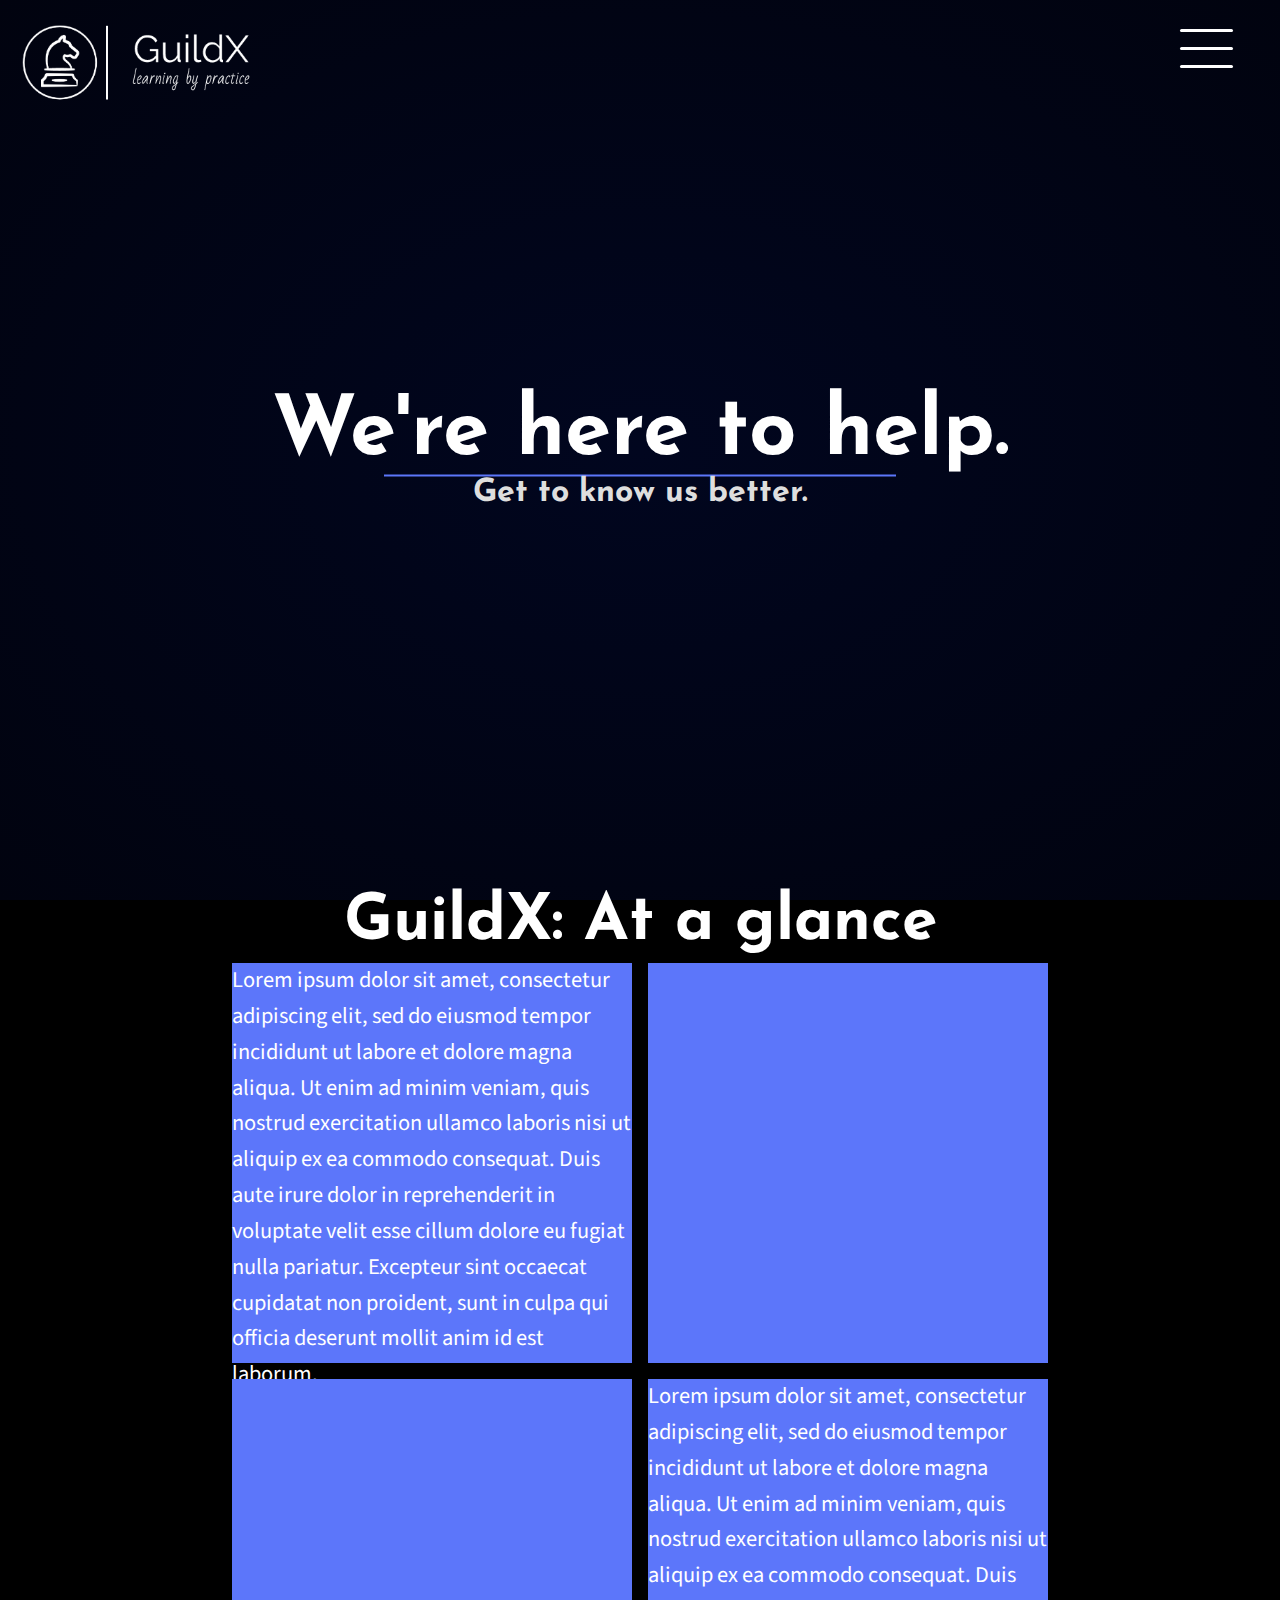
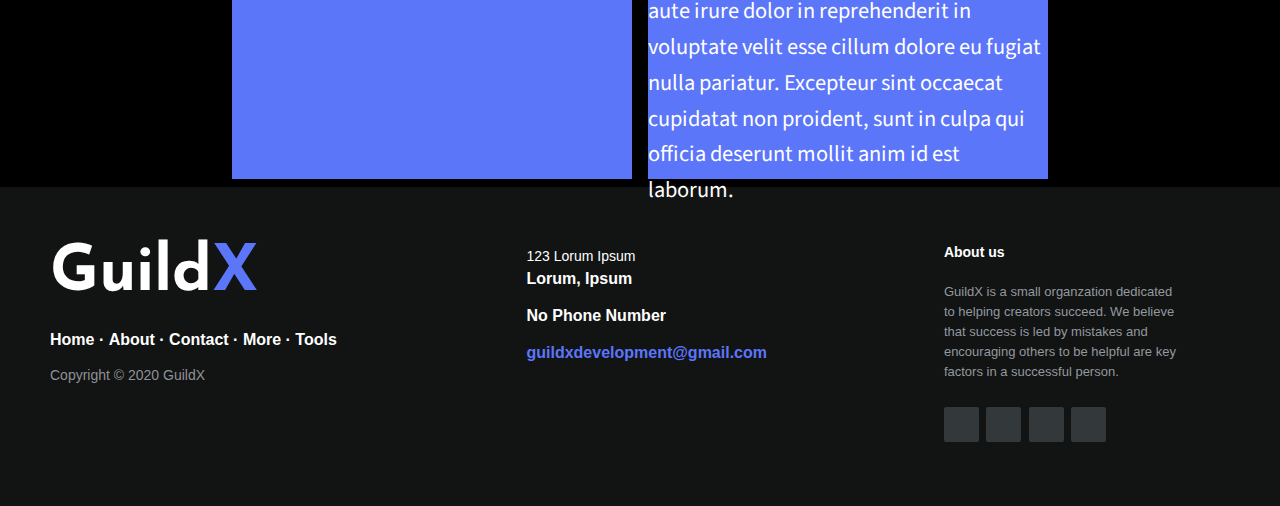
==== about.html @ 6071720f "Update about.html" ====
<!DOCTYPE html>
<html lang="en">
  <head>
    <meta charset="UTF-8" />
    <meta name="viewport" content="width=device-width, initial-scale=1.0" />
    <title>GuildX | About</title>
    <link href="images/fav.png" rel="shortcut icon" />
    <link href="css/style.css" rel="stylesheet" type="text/css" />
    <link href="css/about.css" rel="stylesheet" type="text/css" />
    <script src="js/script.js" type="module"></script>
    <script src="https://kit.fontawesome.com/a076d05399.js" defer></script>
  </head>
  <body>
    <header style="height: 0;">
      <div class="logo">
        <a href="index.html">
          <img src="images/transparentlogo.png" class="logo" width="100" />
        </a>
      </div>
      <button class="nav-toggle" aria-label="toggle navigation">
        <span class="hamburger"></span>
      </button>
      <nav class="nav">
        <ul class="nav__list">
          <li class="nav__item">
            <a href="index.html" class="nav__link">Home</a>
          </li>
          <li class="nav__item">
            <a href="#" class="nav__link">About</a>
          </li>
          <li class="nav__item">
            <a href="#" class="nav__link">Contact</a>
          </li>
          <li class="nav__item">
            <a href="#" class="nav__link">More</a>
          </li>
        </ul>
      </nav>
    </header>
    <section class="section iframe-container">
      <iframe src="embedtrail.html" class="fullscreen"></iframe>
    </section>
    <section class="section about">
      <div class="about-title-container">
        <h2 class="about-title">GuildX: At a glance</h2>
      </div>
      <div class="about-grid">
        <div class="about-container">
          <div class="about-text-container">
            <p class="about-text">
              Lorem ipsum dolor sit amet, consectetur adipiscing elit,
              sed do eiusmod tempor incididunt ut labore et dolore magna aliqua.
              Ut enim ad minim veniam, quis nostrud exercitation ullamco laboris 
              nisi ut aliquip ex ea commodo consequat. 
              Duis aute irure dolor in reprehenderit in voluptate velit esse 
              cillum dolore eu fugiat nulla pariatur. 
              Excepteur sint occaecat cupidatat non proident, 
              sunt in culpa qui officia deserunt mollit anim id est laborum.
            </p>
          </div>
        </div>
        <div class="about-container">
          <div class="about-text-container">
            <img src="" class="about-img" />
          </div>
        </div>
      </div>
      <div class="about-grid" id="reverse">
        <div class="about-container">
          <div class="about-text-container">
            <img src="" class="about-img" />
          </div>
        </div>
        <div class="about-container">
          <div class="about-text-container">
            <p class="about-text">
              Lorem ipsum dolor sit amet, consectetur adipiscing elit,
              sed do eiusmod tempor incididunt ut labore et dolore magna aliqua.
              Ut enim ad minim veniam, quis nostrud exercitation ullamco laboris 
              nisi ut aliquip ex ea commodo consequat. 
              Duis aute irure dolor in reprehenderit in voluptate velit esse 
              cillum dolore eu fugiat nulla pariatur. 
              Excepteur sint occaecat cupidatat non proident, 
              sunt in culpa qui officia deserunt mollit anim id est laborum.
            </p>
          </div>
        </div>
      </div>
    </section>
    <footer class="footer-distributed">
      <div class="footer-left">
        <h2>Guild<span>X</span></h2>

        <p class="footer-links">
          <a href="index.html">Home</a>
          ·
          <a href="#">About</a>
          ·
          <a href="#">Contact</a>
          ·
          <a href="#">More</a>
          ·
          <a href="#">Tools</a>
        </p>

        <p class="footer-company-name">Copyright &copy; 2020 GuildX</p>
      </div>

      <div class="footer-center">
        <div>
          <p><span>123 Lorum Ipsum</span> Lorum, Ipsum</p>
        </div>

        <br />

        <div>
          <p>No Phone Number</p>
        </div>

        <br />

        <div>
          <p>
            <a href="mailto:guildxdevelopment@gmail.com"
              >guildxdevelopment@gmail.com</a
            >
          </p>
        </div>
      </div>

      <div class="footer-right">
        <p class="footer-company-about">
          <span>About us</span>
          GuildX is a small organzation dedicated to helping creators succeed.
          We believe that success is led by mistakes and encouraging others to
          be helpful are key factors in a successful person.
        </p>

        <div class="footer-icons">
          <a href="https://www.facebook.com/guildx.code.9" target="_blank"
            ><i class="fab fa-facebook-square"></i
          ></a>
          <a href="https://twitter.com/GuildX3" target="_blank"
            ><i class="fab fa-twitter-square"></i
          ></a>
          <a
            href="https://www.linkedin.com/company/guildx/?viewAsMember=true"
            target="_blank"
            ><i class="fab fa-linkedin"></i
          ></a>
          <a href="https://github.com/GuildXDeveloment" target="_blank"
            ><i class="fab fa-github-square"></i
          ></a>
        </div>
      </div>
    </footer>
  </body>
</html>
---- css/style.css ----
@import url("https://fonts.googleapis.com/css2?family=Source+Code+Pro:wght@300;400&family=Source+Sans+Pro:wght@300;400&display=swap");
@import url("https://fonts.googleapis.com/css2?family=Josefin+Sans:ital,wght@0,200;1,200&display=swap");
@import url('https://fonts.googleapis.com/css2?family=Dosis:wght@200&display=swap');
@import url("https://fonts.googleapis.com/css2?family=Raleway:wght@100&display=swap");

*,
*::before,
*::after {
  box-sizing: border-box;
}
:root {
  --ff-primary: "Source Sans Pro", sans-serif;
  --ff-secondary: "Source Code Pro", monospace;
  --ff-sans: "Josefin Sans", sans-serif;
  --ff-dosis: "Dosis", sans-serif;
  --ff-rale: "Raleway", sans-serif;

  --fw-reg: 300;
  --fw-bold: 900;

  --clr-light: #fff;
  --clr-dark: #000;
  --clr-accent: #5c76fa;

  --fs-h1: 3rem;
  --fs-h2: 2.5rem;
  --fs-h3: 1.5rem;
  --fs-body: 1rem;

  --bs-light: 0.25em 0.25em 0.75em rgba(0, 0, 0, 0.25),
    0.125em 0.125em 0.25em rgba(0, 0, 0, 0.15);
  --bs-heavy: 0.25em 0.25em 0.75em rgba(0, 0, 0, 0.05),
    0.125em 0.125em 0.25em rgba(0, 0, 0, 0.03);
}
@media (min-width: 800px) {
  :root {
    --fs-h1: 4.5rem;
    --fs-h2: 3.75rem;
    --fs-h3: 1.8rem;
    --fs-body: 1.25rem;
  }
}
@media (min-width: 1200px) {
  :root {
    --fs-h1: 5.2rem;
    --fs-h2: 4rem;
    --fs-h3: 2rem;
    --fs-body: 1.4rem;
  }
}
@media (min-width: 1500px) {
  :root {
    --fs-h1: 5.5rem;
    --fs-h2: 4.2rem;
    --fs-h3: 2.15rem;
    --fs-body: 1.5rem;
  }
}
@media (min-width: 1750px) {
  :root {
    --fs-h1: 5.75rem;
    --fs-h2: 4.35rem;
    --fs-h3: 2.25rem;
    --fs-body: 1.75rem;
  }
}
@media (min-width: 2000px) {
  :root {
    --fs-h1: 6.1rem;
    --fs-h2: 4.35rem;
    --fs-h3: 2.25rem;
    --fs-body: 1.9rem;
  }
}

html {
  scroll-behavior: smooth;
  overflow-x: hidden;
}

body {
  background: var(--clr-dark);
  color: var(--clr-light);
  margin: 0;
  font-family: var(--ff-primary);
  font-size: var(--fs-body);
  line-height: 1.6;
}

:focus {
  outline: none;
}

h1,
h2,
h3 {
  line-height: 1;
  margin: 0;
}
h1 {
  font-size: var(--fs-h1);
}
h2 {
  font-size: var(--fs-h2);
}
h3 {
  font-size: var(--fs-h3);
}

.nav-toggle {
  padding: 0.5em;
  background: transparent;
  border: 0;
  cursor: pointer;
  position: absolute;
  right: 1em;
  top: 1em;
  z-index: 1000;
}

.logo {
  display: none;
}

@media (min-width: 300px) {
  .logo img {
    position: absolute;
    height: 50px;
    width: auto;
  }

  .logo {
    margin: 0.5em;
    width: fit-content;
    display: initial;
  }
}

@media (min-width: 500px) {
  .logo img {
    position: absolute;
    height: 100px;
    width: auto;
  }

  .logo {
    margin: 0.5em;
    width: fit-content;
    display: initial;
  }
}

.header {
  display: flex;
  justify-content: space-between;
  padding: 1em;
}

.nav {
  position: fixed;
  background: rgba(0, 0, 0, 0.9);
  color: var(--clr-accent);
  top: 0;
  bottom: 0;
  left: 0;
  right: 0;
  z-index: 100;

  transform: translateX(100%);
  transition: transform 250ms cubic-bezier(0.5, 0, 0.5, 1);
}

.nav__list {
  list-style-type: none;
  display: flex;
  height: 100%;
  flex-direction: column;
  justify-content: space-evenly;
  align-items: center;
  margin: 0;
  padding: 0;
}
.nav__link {
  color: var(--clr-light);
  font-weight: var(--fw-bold);
  font-size: var(--fs-h3);
  text-decoration: none;
  transition: all 0.2s;
}
.nav__link:hover {
  color: var(--clr-accent);
}
.hamburger {
  display: block;
  position: relative;
  margin: 2em;
}

.hamburger,
.hamburger::before,
.hamburger::after {
  background: var(--clr-light);
  width: 4em;
  height: 3px;
  border-radius: 1em;
  transition: transform 250ms ease-in-out;
}

.hamburger::before,
.hamburger::after {
  content: "";
  position: absolute;
  left: 0;
  right: 0;
}

.hamburger::before {
  top: 18px;
}
.hamburger::after {
  bottom: 18px;
}

.nav-open .nav {
  transform: translateX(0%);
}
.nav-open .nav-toggle {
  position: fixed;
}
.nav-open .hamburger {
  transform: rotate(0.625turn);
}

.nav-open .hamburger::before {
  transform: rotate(90deg) translateX(-18px);
}

.nav-open .hamburger::after {
  opacity: 0;
}

/* PARTICLES IFRAME */
section.iframe-container {
  height: calc(100vh - 9px);
}
iframe.fullscreen {
  border: none;
  width: 100vw;
  height: 100vh;
  z-index: -10;
}

/* Text */
section.guild-text {
  background: linear-gradient(to bottom, #01030f, var(--clr-dark));
}

.intro {
  padding: 32px 8px;
  margin: 0 auto;
  max-width: 80%;
  width: 80%;
}

.intro-title {
  text-align: center;
  font-family: var(--ff-dosis);
  letter-spacing: 4px;
}

p.text {
  font-family: var(--ff-primary);
}

/* Quote */
blockquote {
  background: transparent;
  color: white;
  border-left: 4px solid var(--clr-accent);
  margin: 0 auto;
  padding: 0.5em 10px;
  quotes: "\201C""\201D""\2018""\2019";
  max-width: 60%;
  width: 60%;
  font-family: var(--ff-rale);
  font-size: var(--fs-h3);
}

blockquote:before {
  color: var(--clr-accent);
  font-family: sans-serif;
  content: open-quote;
  font-size: 4em;
  line-height: 0.1em;
  margin-right: 0.25em;
  vertical-align: -0.4em;
}

blockquote p {
  display: inline;
}

/* Stuff */
.org-title,
.project-title {
  text-align: center;
  font-family: var(--ff-sans);
  color: var(--clr-accent);
  margin: 16px 0;
}

.org-grid,
.project-grid {
  display: flex;
  flex-wrap: wrap;
  justify-content: center;
}

.organization,
.notable-project {
  flex: 1 1 400px;
  flex: 0 1 400px;
  margin: 16px;
}

.org-name,
.project-name {
  text-align: center;
  font-family: var(--ff-dosis);
  letter-spacing: 2px;
  padding: 12px 0;
  background-color: #111;
  border-bottom-left-radius: 8px;
  border-bottom-right-radius: 8px;
}

.org-logo-container,
.project-logo-container {
  width: 400px;
  height: 400px;
  background-color: var(--clr-accent);
  border-top-left-radius: 4px;
  border-top-right-radius: 4px;
}

section.orgs,
section.projects {
  padding-bottom: 32px;
  margin-bottom: 4px;
}

/* FOOTER */
.main {
  max-height: 550px;
  background-color: #12171a;
  color: var(--clr-light);
  font-size: 38pt;
  text-align: center;
  line-height: 550px;
}
footer {
  bottom: 0;
}
.footer-distributed {
  background-color: #121313;
  box-shadow: 0 1px 1px 0 rgba(0, 0, 0, 0.12);
  box-sizing: border-box;
  width: 100%;
  text-align: left;
  font: bold 16px sans-serif;

  padding: 55px 50px;
}

.footer-distributed .footer-left,
.footer-distributed .footer-center,
.footer-distributed .footer-right {
  display: inline-block;
  vertical-align: top;
}

.footer-distributed .footer-left {
  width: 40%;
}

.footer-distributed h2 {
  color: var(--clr-light);
  font-family: var(--ff-sans);
  margin: 0;
}

.footer-distributed h2 span {
  color: var(--clr-accent);
}

.footer-distributed .footer-links {
  color: var(--clr-light);
  margin: 20px 0 12px;
  padding: 0;
}

.footer-distributed .footer-links a {
  display: inline-block;
  line-height: 1.8;
  text-decoration: none;
  color: inherit;
}

.footer-distributed .footer-company-name {
  color: #8f9296;
  font-size: 14px;
  font-weight: normal;
  margin: 0;
}

.footer-distributed .footer-center {
  width: 35%;
}

.footer-distributed .footer-center i {
  background-color: #111419;
  color: var(--clr-light);
  font-size: 25px;
  width: 38px;
  height: 38px;
  border-radius: 50%;
  text-align: center;
  line-height: 42px;
  margin: 10px 15px;
  vertical-align: middle;
}

.footer-distributed .footer-center i.fa-envelope {
  font-size: 17px;
  line-height: 38px;
}

.footer-distributed .footer-center p {
  display: inline-block;
  color: var(--clr-light);
  vertical-align: middle;
  margin: 0;
}

.footer-distributed .footer-center p span {
  display: block;
  font-weight: normal;
  font-size: 14px;
  line-height: 2;
}

.footer-distributed .footer-center p a {
  color: var(--clr-accent);
  text-decoration: none;
}

.footer-distributed .footer-right {
  width: 20%;
}

.footer-distributed .footer-company-about {
  line-height: 20px;
  color: #92999f;
  font-size: 13px;
  font-weight: normal;
  margin: 0;
}

.footer-distributed .footer-company-about span {
  display: block;
  color: var(--clr-light);
  font-size: 14px;
  font-weight: bold;
  margin-bottom: 20px;
}

.footer-distributed .footer-icons {
  margin-top: 25px;
}

.footer-distributed .footer-icons a {
  display: inline-block;
  width: 35px;
  height: 35px;
  cursor: pointer;
  background-color: #33383b;
  border-radius: 2px;

  font-size: 20px;
  color: var(--clr-light);
  text-align: center;
  line-height: 35px;

  margin-right: 3px;
  margin-bottom: 5px;
}

@media (max-width: 880px) {
  .footer-distributed {
    font: bold 14px sans-serif;
  }

  .footer-distributed .footer-left,
  .footer-distributed .footer-center,
  .footer-distributed .footer-right {
    display: block;
    width: 100%;
    margin-bottom: 40px;
    text-align: center;
  }

  .footer-distributed .footer-center i {
    margin-left: 0;
  }
  .main {
    line-height: normal;
    font-size: auto;
  }
}

/* SPECIAL */
hr.hr {
  border: 1px solid var(--clr-accent);
  border-radius: 2px;
  margin: 0 auto;
  width: 50%;
}
---- css/about.css ----
@import url("https://fonts.googleapis.com/css2?family=Source+Code+Pro:wght@300;400&family=Source+Sans+Pro:wght@300;400&display=swap");
@import url("https://fonts.googleapis.com/css2?family=Josefin+Sans:ital,wght@0,200;1,200&display=swap");
@import url('https://fonts.googleapis.com/css2?family=Dosis:wght@200&display=swap');
@import url("https://fonts.googleapis.com/css2?family=Raleway:wght@100&display=swap");

*,
*::before,
*::after {
  box-sizing: border-box;
}
:root {
  --ff-primary: "Source Sans Pro", sans-serif;
  --ff-secondary: "Source Code Pro", monospace;
  --ff-sans: "Josefin Sans", sans-serif;
  --ff-dosis: "Dosis", sans-serif;
  --ff-rale: "Raleway", sans-serif;

  --fw-reg: 300;
  --fw-bold: 900;

  --clr-light: #fff;
  --clr-dark: #000;
  --clr-accent: #5c76fa;

  --fs-h1: 3rem;
  --fs-h2: 2.5rem;
  --fs-h3: 1.5rem;
  --fs-body: 1rem;

  --bs-light: 0.25em 0.25em 0.75em rgba(0, 0, 0, 0.25),
    0.125em 0.125em 0.25em rgba(0, 0, 0, 0.15);
  --bs-heavy: 0.25em 0.25em 0.75em rgba(0, 0, 0, 0.05),
    0.125em 0.125em 0.25em rgba(0, 0, 0, 0.03);
}
@media (min-width: 800px) {
  :root {
    --fs-h1: 4.5rem;
    --fs-h2: 3.75rem;
    --fs-h3: 1.8rem;
    --fs-body: 1.25rem;
  }
}
@media (min-width: 1200px) {
  :root {
    --fs-h1: 5.2rem;
    --fs-h2: 4rem;
    --fs-h3: 2rem;
    --fs-body: 1.4rem;
  }
}
@media (min-width: 1500px) {
  :root {
    --fs-h1: 5.5rem;
    --fs-h2: 4.2rem;
    --fs-h3: 2.15rem;
    --fs-body: 1.5rem;
  }
}
@media (min-width: 1750px) {
  :root {
    --fs-h1: 5.75rem;
    --fs-h2: 4.35rem;
    --fs-h3: 2.25rem;
    --fs-body: 1.75rem;
  }
}
@media (min-width: 2000px) {
  :root {
    --fs-h1: 6.1rem;
    --fs-h2: 4.35rem;
    --fs-h3: 2.25rem;
    --fs-body: 1.9rem;
  }
}

.about-title {
  text-align: center;
  font-family: var(--ff-sans);
}

.about-grid {
  display: flex;
  flex-wrap: wrap;
  justify-content: center;
}

.about-container {
  flex: 1 1 400px;
  flex: 0 1 400px;
  margin: 8px;
}

.about-text-container {
  width: 400px;
  height: 400px;
  background-color: var(--clr-accent);
}

.about-text {
  margin: 0;
}
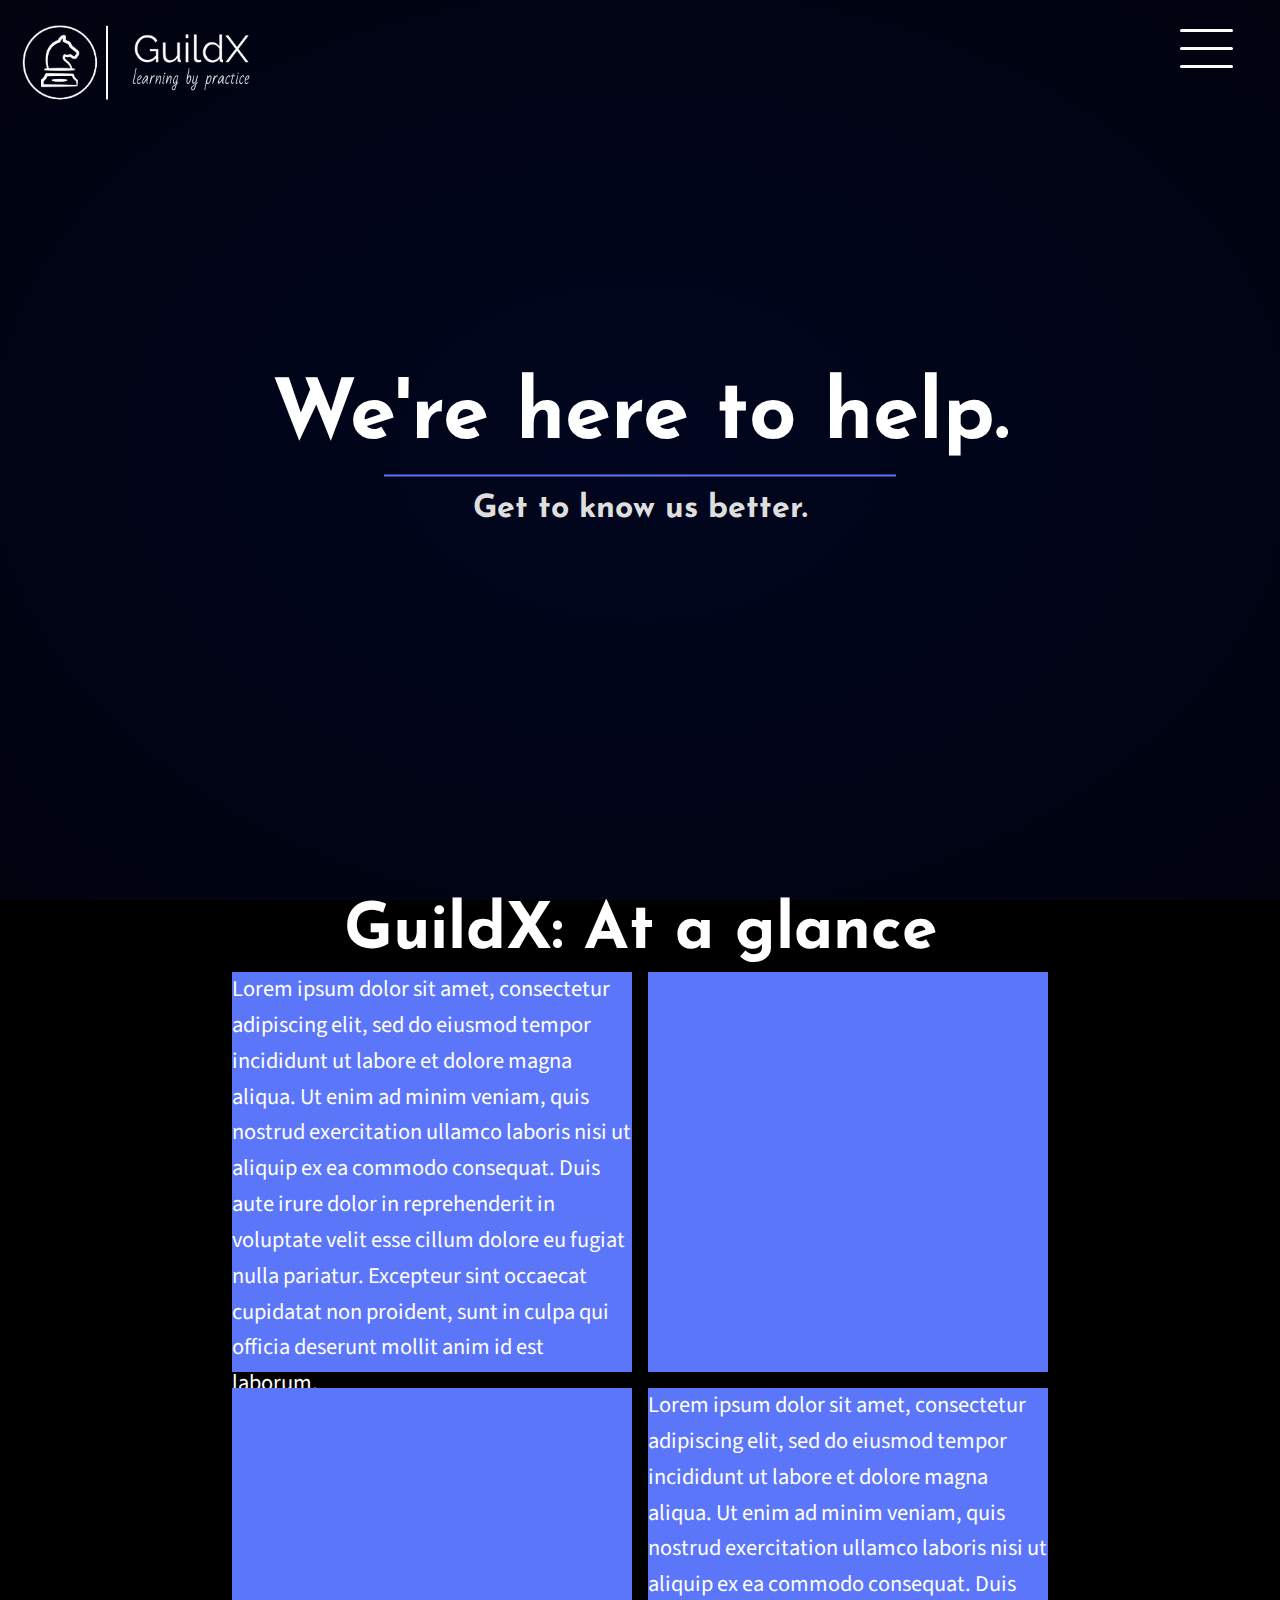
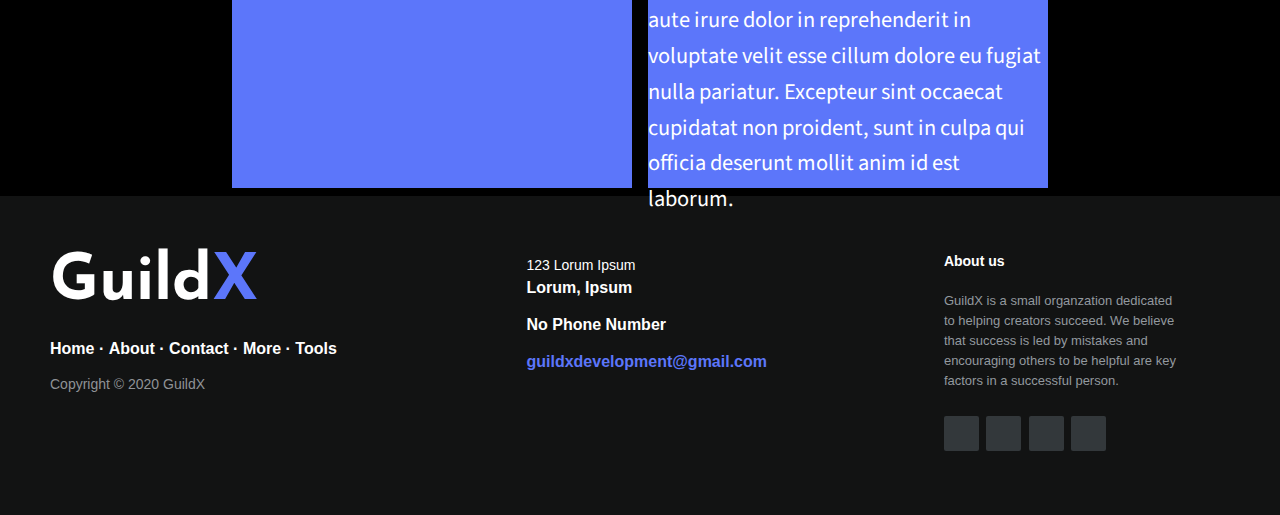
==== commit 97f92f23: "Update about.html" ====
--- a/about.html
+++ b/about.html
@@ -9,6 +9,11 @@
     <link href="css/about.css" rel="stylesheet" type="text/css" />
     <script src="js/script.js" type="module"></script>
     <script src="https://kit.fontawesome.com/a076d05399.js" defer></script>
+    <style>
+      section.trail-container {
+        height: 100vh;
+      }
+    </style>
   </head>
   <body>
     <header style="height: 0;">
@@ -37,7 +42,7 @@
         </ul>
       </nav>
     </header>
-    <section class="section iframe-container">
+    <section class="section trail-container">
       <iframe src="embedtrail.html" class="fullscreen"></iframe>
     </section>
     <section class="section about">
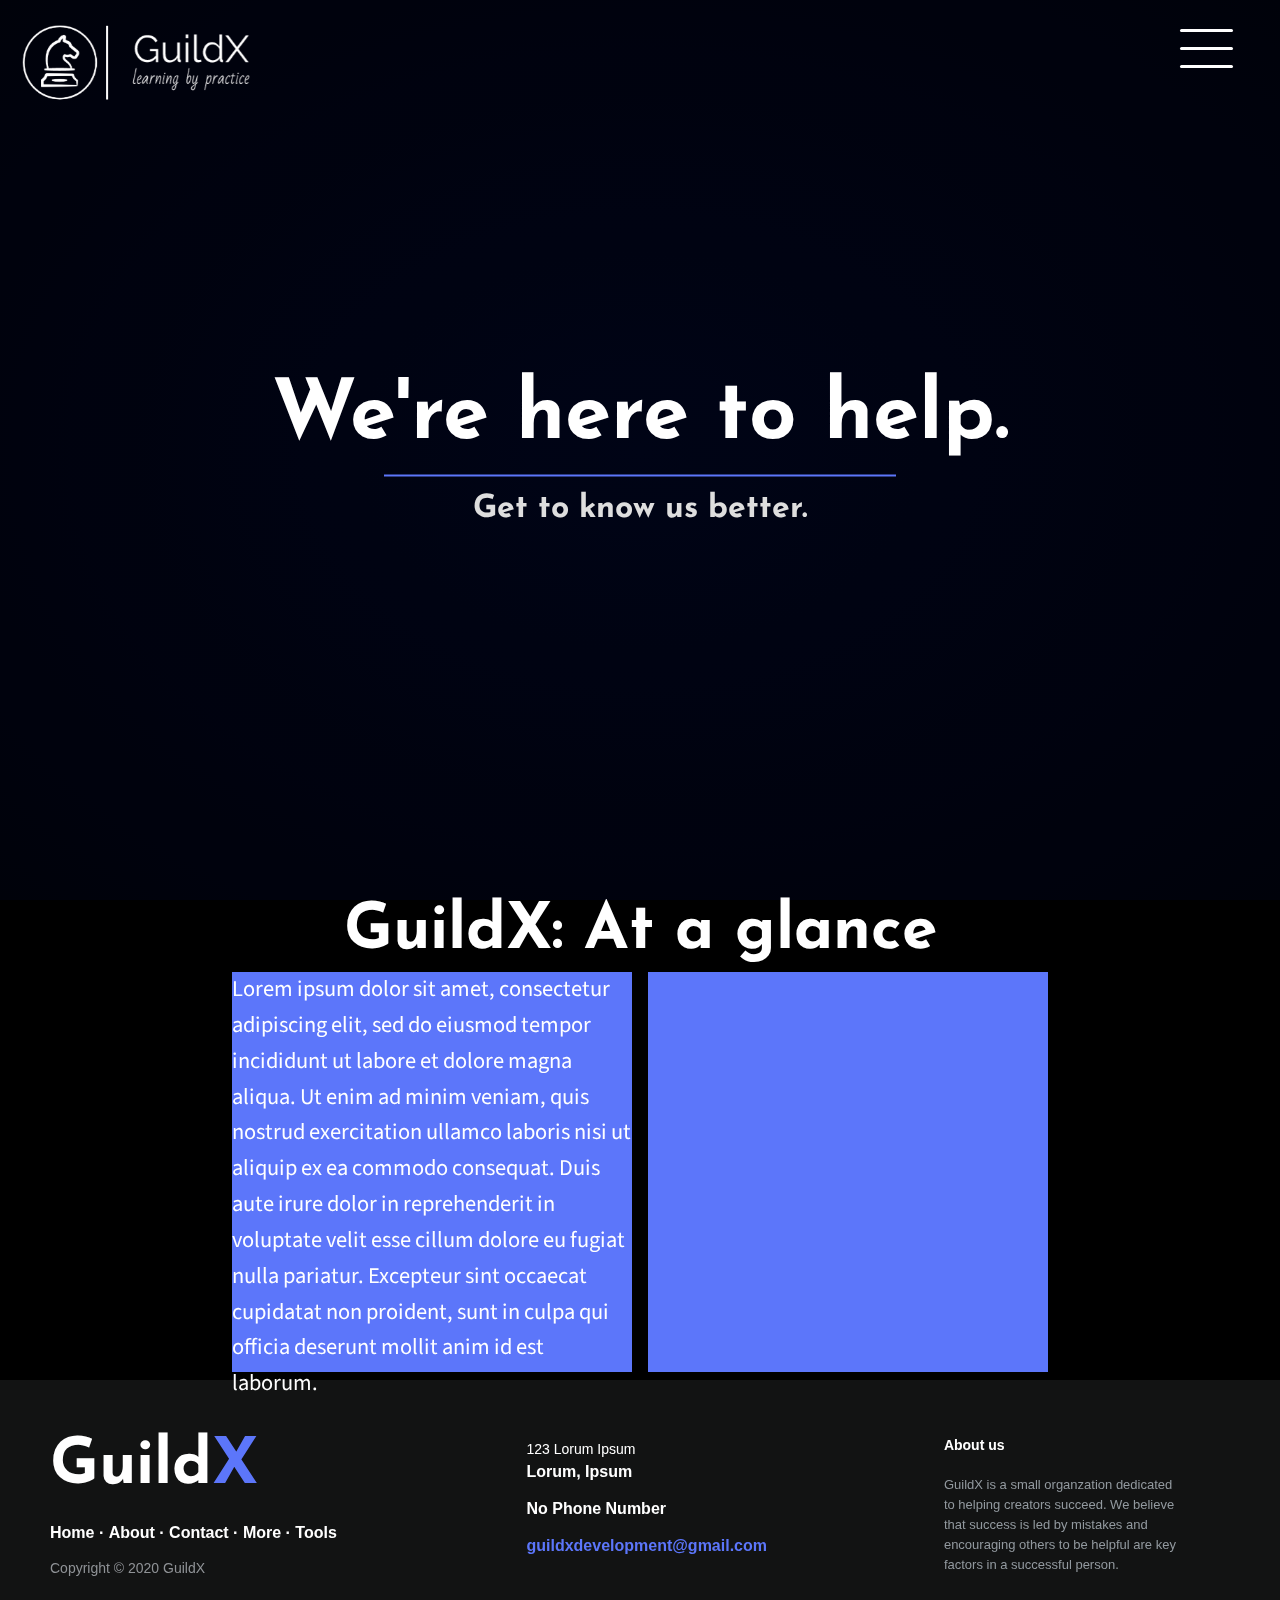
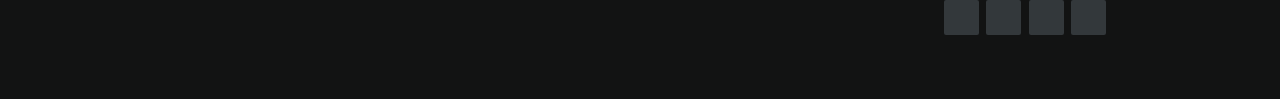
==== commit 1a035d14: "Update about.html" ====
--- a/about.html
+++ b/about.html
@@ -1,163 +1,134 @@
 <!DOCTYPE html>
 <html lang="en">
-  <head>
-    <meta charset="UTF-8" />
-    <meta name="viewport" content="width=device-width, initial-scale=1.0" />
-    <title>GuildX | About</title>
-    <link href="images/fav.png" rel="shortcut icon" />
-    <link href="css/style.css" rel="stylesheet" type="text/css" />
-    <link href="css/about.css" rel="stylesheet" type="text/css" />
-    <script src="js/script.js" type="module"></script>
-    <script src="https://kit.fontawesome.com/a076d05399.js" defer></script>
-    <style>
-      section.trail-container {
-        height: 100vh;
-      }
-    </style>
-  </head>
-  <body>
-    <header style="height: 0;">
-      <div class="logo">
-        <a href="index.html">
-          <img src="images/transparentlogo.png" class="logo" width="100" />
-        </a>
-      </div>
-      <button class="nav-toggle" aria-label="toggle navigation">
-        <span class="hamburger"></span>
-      </button>
-      <nav class="nav">
-        <ul class="nav__list">
-          <li class="nav__item">
-            <a href="index.html" class="nav__link">Home</a>
-          </li>
-          <li class="nav__item">
-            <a href="#" class="nav__link">About</a>
-          </li>
-          <li class="nav__item">
-            <a href="#" class="nav__link">Contact</a>
-          </li>
-          <li class="nav__item">
-            <a href="#" class="nav__link">More</a>
-          </li>
-        </ul>
-      </nav>
-    </header>
-    <section class="section trail-container">
-      <iframe src="embedtrail.html" class="fullscreen"></iframe>
-    </section>
-    <section class="section about">
-      <div class="about-title-container">
-        <h2 class="about-title">GuildX: At a glance</h2>
-      </div>
-      <div class="about-grid">
-        <div class="about-container">
-          <div class="about-text-container">
-            <p class="about-text">
-              Lorem ipsum dolor sit amet, consectetur adipiscing elit,
-              sed do eiusmod tempor incididunt ut labore et dolore magna aliqua.
-              Ut enim ad minim veniam, quis nostrud exercitation ullamco laboris 
-              nisi ut aliquip ex ea commodo consequat. 
-              Duis aute irure dolor in reprehenderit in voluptate velit esse 
-              cillum dolore eu fugiat nulla pariatur. 
-              Excepteur sint occaecat cupidatat non proident, 
-              sunt in culpa qui officia deserunt mollit anim id est laborum.
+   <head>
+      <meta charset="UTF-8" />
+      <meta name="viewport" content="width=device-width, initial-scale=1.0" />
+      <title>GuildX | About</title>
+      <link href="images/fav.png" rel="shortcut icon" />
+      <link href="css/style.css" rel="stylesheet" type="text/css" />
+      <link href="css/about.css" rel="stylesheet" type="text/css" />
+      <script src="js/script.js" type="module"></script>
+      <script src="https://kit.fontawesome.com/a076d05399.js" defer></script>
+      <style>
+         section.trail-container {
+            height: 100vh;
+         }
+      </style>
+   </head>
+   <body>
+      <header style="height: 0;">
+         <div class="logo">
+            <a href="index.html">
+            <img src="images/transparentlogo.png" class="logo" width="100" />
+            </a>
+         </div>
+         <button class="nav-toggle" aria-label="toggle navigation">
+         <span class="hamburger"></span>
+         </button>
+         <nav class="nav">
+            <ul class="nav__list">
+               <li class="nav__item">
+                  <a href="index.html" class="nav__link">Home</a>
+               </li>
+               <li class="nav__item">
+                  <a href="#" class="nav__link">About</a>
+               </li>
+               <li class="nav__item">
+                  <a href="#" class="nav__link">Contact</a>
+               </li>
+               <li class="nav__item">
+                  <a href="#" class="nav__link">More</a>
+               </li>
+            </ul>
+         </nav>
+      </header>
+      <section class="section trail-container">
+         <iframe src="embedtrail.html" class="fullscreen"></iframe>
+      </section>
+      <section class="section about">
+         <div class="about-title-container">
+            <h2 class="about-title">GuildX: At a glance</h2>
+         </div>
+         <div class="about-grid">
+            <div class="about-container">
+               <div class="about-text-container">
+                  <p class="about-text">
+                     Lorem ipsum dolor sit amet, consectetur adipiscing elit,
+                     sed do eiusmod tempor incididunt ut labore et dolore magna aliqua.
+                     Ut enim ad minim veniam, quis nostrud exercitation ullamco laboris 
+                     nisi ut aliquip ex ea commodo consequat. 
+                     Duis aute irure dolor in reprehenderit in voluptate velit esse 
+                     cillum dolore eu fugiat nulla pariatur. 
+                     Excepteur sint occaecat cupidatat non proident, 
+                     sunt in culpa qui officia deserunt mollit anim id est laborum.
+                  </p>
+               </div>
+            </div>
+            <div class="about-container">
+               <div class="about-text-container">
+                  <img src="" class="about-img" />
+               </div>
+            </div>
+         </div>
+         </div>
+      </section>
+      <footer class="footer-distributed">
+         <div class="footer-left">
+            <h2>Guild<span>X</span></h2>
+            <p class="footer-links">
+               <a href="index.html">Home</a>
+               ·
+               <a href="#">About</a>
+               ·
+               <a href="#">Contact</a>
+               ·
+               <a href="#">More</a>
+               ·
+               <a href="#">Tools</a>
             </p>
-          </div>
-        </div>
-        <div class="about-container">
-          <div class="about-text-container">
-            <img src="" class="about-img" />
-          </div>
-        </div>
-      </div>
-      <div class="about-grid" id="reverse">
-        <div class="about-container">
-          <div class="about-text-container">
-            <img src="" class="about-img" />
-          </div>
-        </div>
-        <div class="about-container">
-          <div class="about-text-container">
-            <p class="about-text">
-              Lorem ipsum dolor sit amet, consectetur adipiscing elit,
-              sed do eiusmod tempor incididunt ut labore et dolore magna aliqua.
-              Ut enim ad minim veniam, quis nostrud exercitation ullamco laboris 
-              nisi ut aliquip ex ea commodo consequat. 
-              Duis aute irure dolor in reprehenderit in voluptate velit esse 
-              cillum dolore eu fugiat nulla pariatur. 
-              Excepteur sint occaecat cupidatat non proident, 
-              sunt in culpa qui officia deserunt mollit anim id est laborum.
+            <p class="footer-company-name">Copyright &copy; 2020 GuildX</p>
+         </div>
+         <div class="footer-center">
+            <div>
+               <p><span>123 Lorum Ipsum</span> Lorum, Ipsum</p>
+            </div>
+            <br />
+            <div>
+               <p>No Phone Number</p>
+            </div>
+            <br />
+            <div>
+               <p>
+                  <a href="mailto:guildxdevelopment@gmail.com"
+                     >guildxdevelopment@gmail.com</a
+                     >
+               </p>
+            </div>
+         </div>
+         <div class="footer-right">
+            <p class="footer-company-about">
+               <span>About us</span>
+               GuildX is a small organzation dedicated to helping creators succeed.
+               We believe that success is led by mistakes and encouraging others to
+               be helpful are key factors in a successful person.
             </p>
-          </div>
-        </div>
-      </div>
-    </section>
-    <footer class="footer-distributed">
-      <div class="footer-left">
-        <h2>Guild<span>X</span></h2>
-
-        <p class="footer-links">
-          <a href="index.html">Home</a>
-          ·
-          <a href="#">About</a>
-          ·
-          <a href="#">Contact</a>
-          ·
-          <a href="#">More</a>
-          ·
-          <a href="#">Tools</a>
-        </p>
-
-        <p class="footer-company-name">Copyright &copy; 2020 GuildX</p>
-      </div>
-
-      <div class="footer-center">
-        <div>
-          <p><span>123 Lorum Ipsum</span> Lorum, Ipsum</p>
-        </div>
-
-        <br />
-
-        <div>
-          <p>No Phone Number</p>
-        </div>
-
-        <br />
-
-        <div>
-          <p>
-            <a href="mailto:guildxdevelopment@gmail.com"
-              >guildxdevelopment@gmail.com</a
-            >
-          </p>
-        </div>
-      </div>
-
-      <div class="footer-right">
-        <p class="footer-company-about">
-          <span>About us</span>
-          GuildX is a small organzation dedicated to helping creators succeed.
-          We believe that success is led by mistakes and encouraging others to
-          be helpful are key factors in a successful person.
-        </p>
-
-        <div class="footer-icons">
-          <a href="https://www.facebook.com/guildx.code.9" target="_blank"
-            ><i class="fab fa-facebook-square"></i
-          ></a>
-          <a href="https://twitter.com/GuildX3" target="_blank"
-            ><i class="fab fa-twitter-square"></i
-          ></a>
-          <a
-            href="https://www.linkedin.com/company/guildx/?viewAsMember=true"
-            target="_blank"
-            ><i class="fab fa-linkedin"></i
-          ></a>
-          <a href="https://github.com/GuildXDeveloment" target="_blank"
-            ><i class="fab fa-github-square"></i
-          ></a>
-        </div>
-      </div>
-    </footer>
-  </body>
+            <div class="footer-icons">
+               <a href="https://www.facebook.com/guildx.code.9" target="_blank"
+                  ><i class="fab fa-facebook-square"></i
+                  ></a>
+               <a href="https://twitter.com/GuildX3" target="_blank"
+                  ><i class="fab fa-twitter-square"></i
+                  ></a>
+               <a
+                  href="https://www.linkedin.com/company/guildx/?viewAsMember=true"
+                  target="_blank"
+                  ><i class="fab fa-linkedin"></i
+                  ></a>
+               <a href="https://github.com/GuildXDeveloment" target="_blank"
+                  ><i class="fab fa-github-square"></i
+                  ></a>
+            </div>
+         </div>
+      </footer>
+   </body>
 </html>
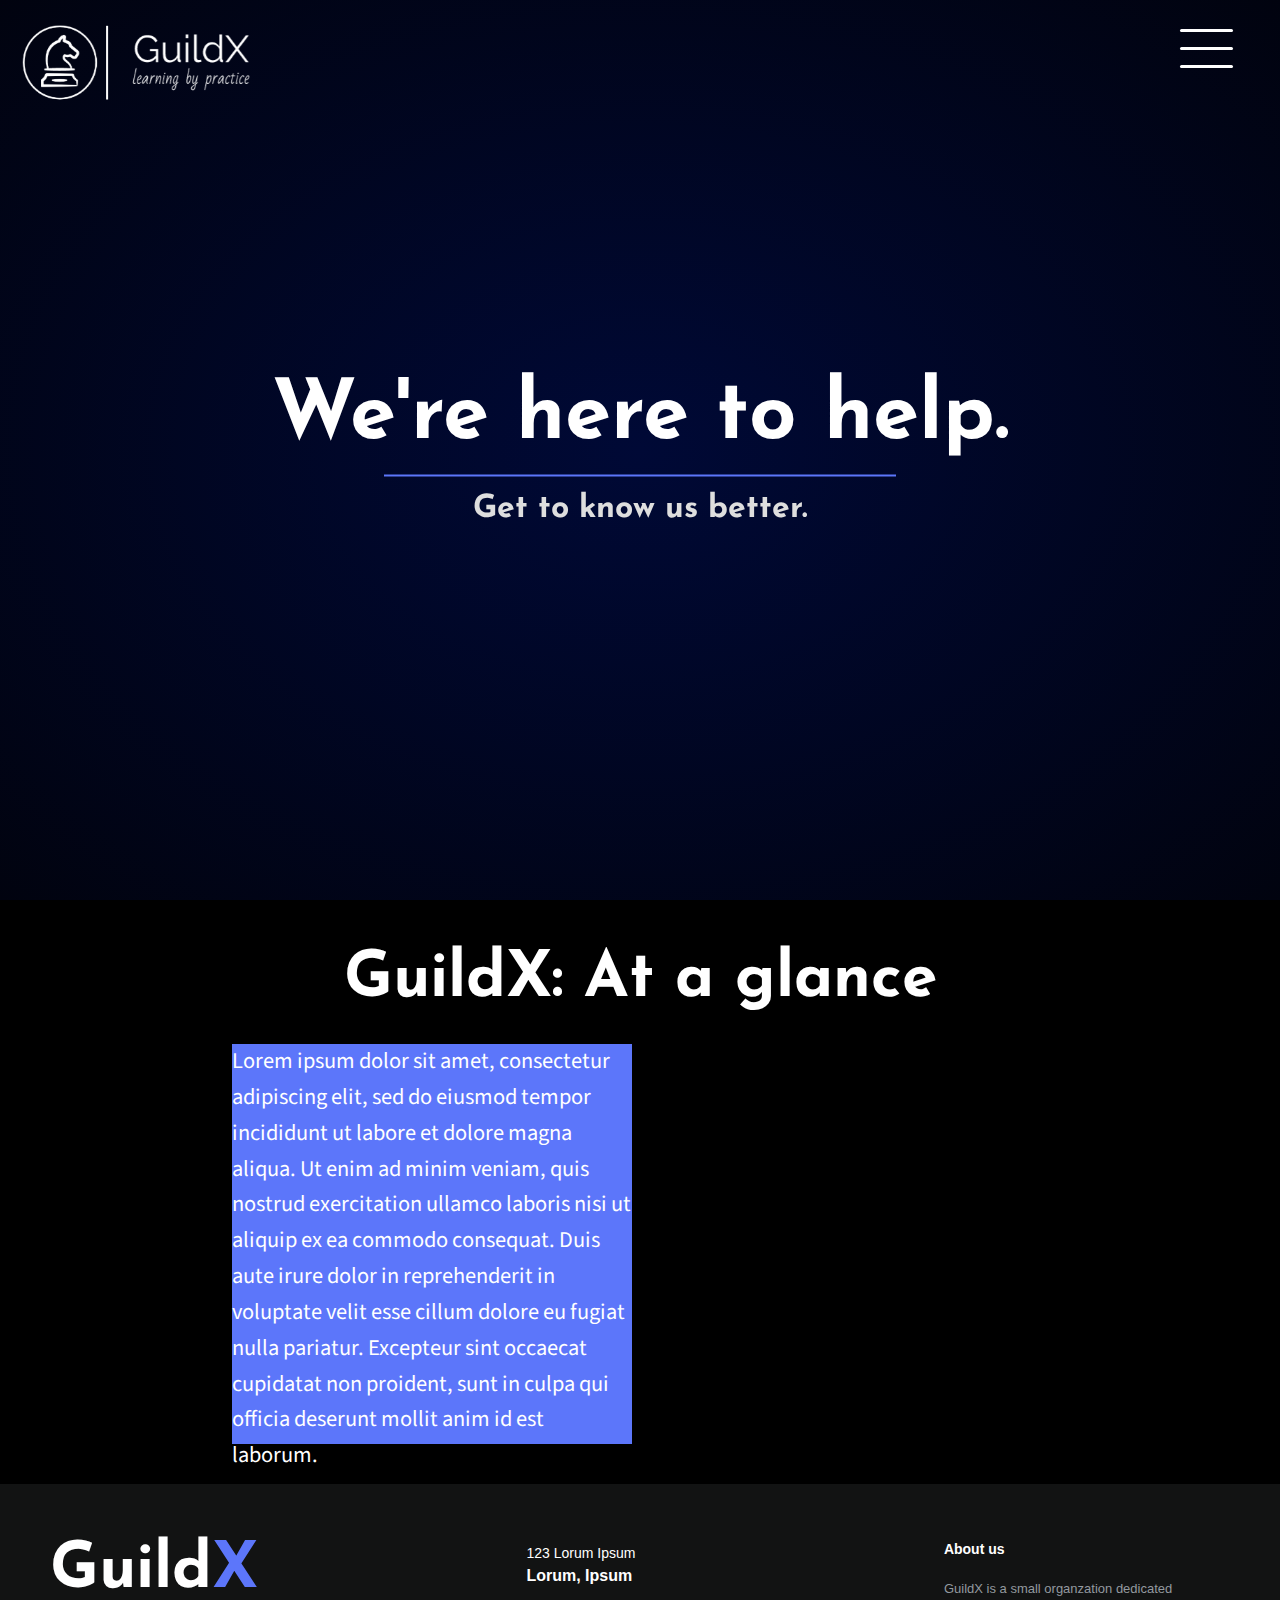
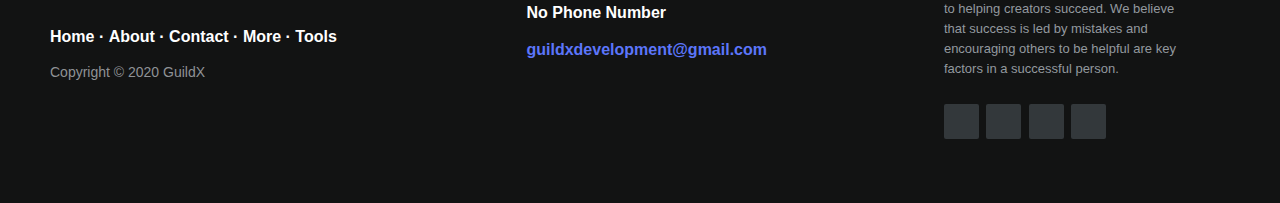
==== commit 79897dd1: "Update about.html" ====
--- a/about.html
+++ b/about.html
@@ -65,9 +65,7 @@
                </div>
             </div>
             <div class="about-container">
-               <div class="about-text-container">
-                  <img src="" class="about-img" />
-               </div>
+                <img src="" class="about-img" />
             </div>
          </div>
          </div>
--- a/css/about.css
+++ b/css/about.css
@@ -73,9 +73,15 @@
   }
 }
 
+section.about {
+  padding: 32px 0;
+}
+
 .about-title {
   text-align: center;
   font-family: var(--ff-sans);
+  padding: 16px 4px;
+  margin-bottom: 8px;
 }
 
 .about-grid {
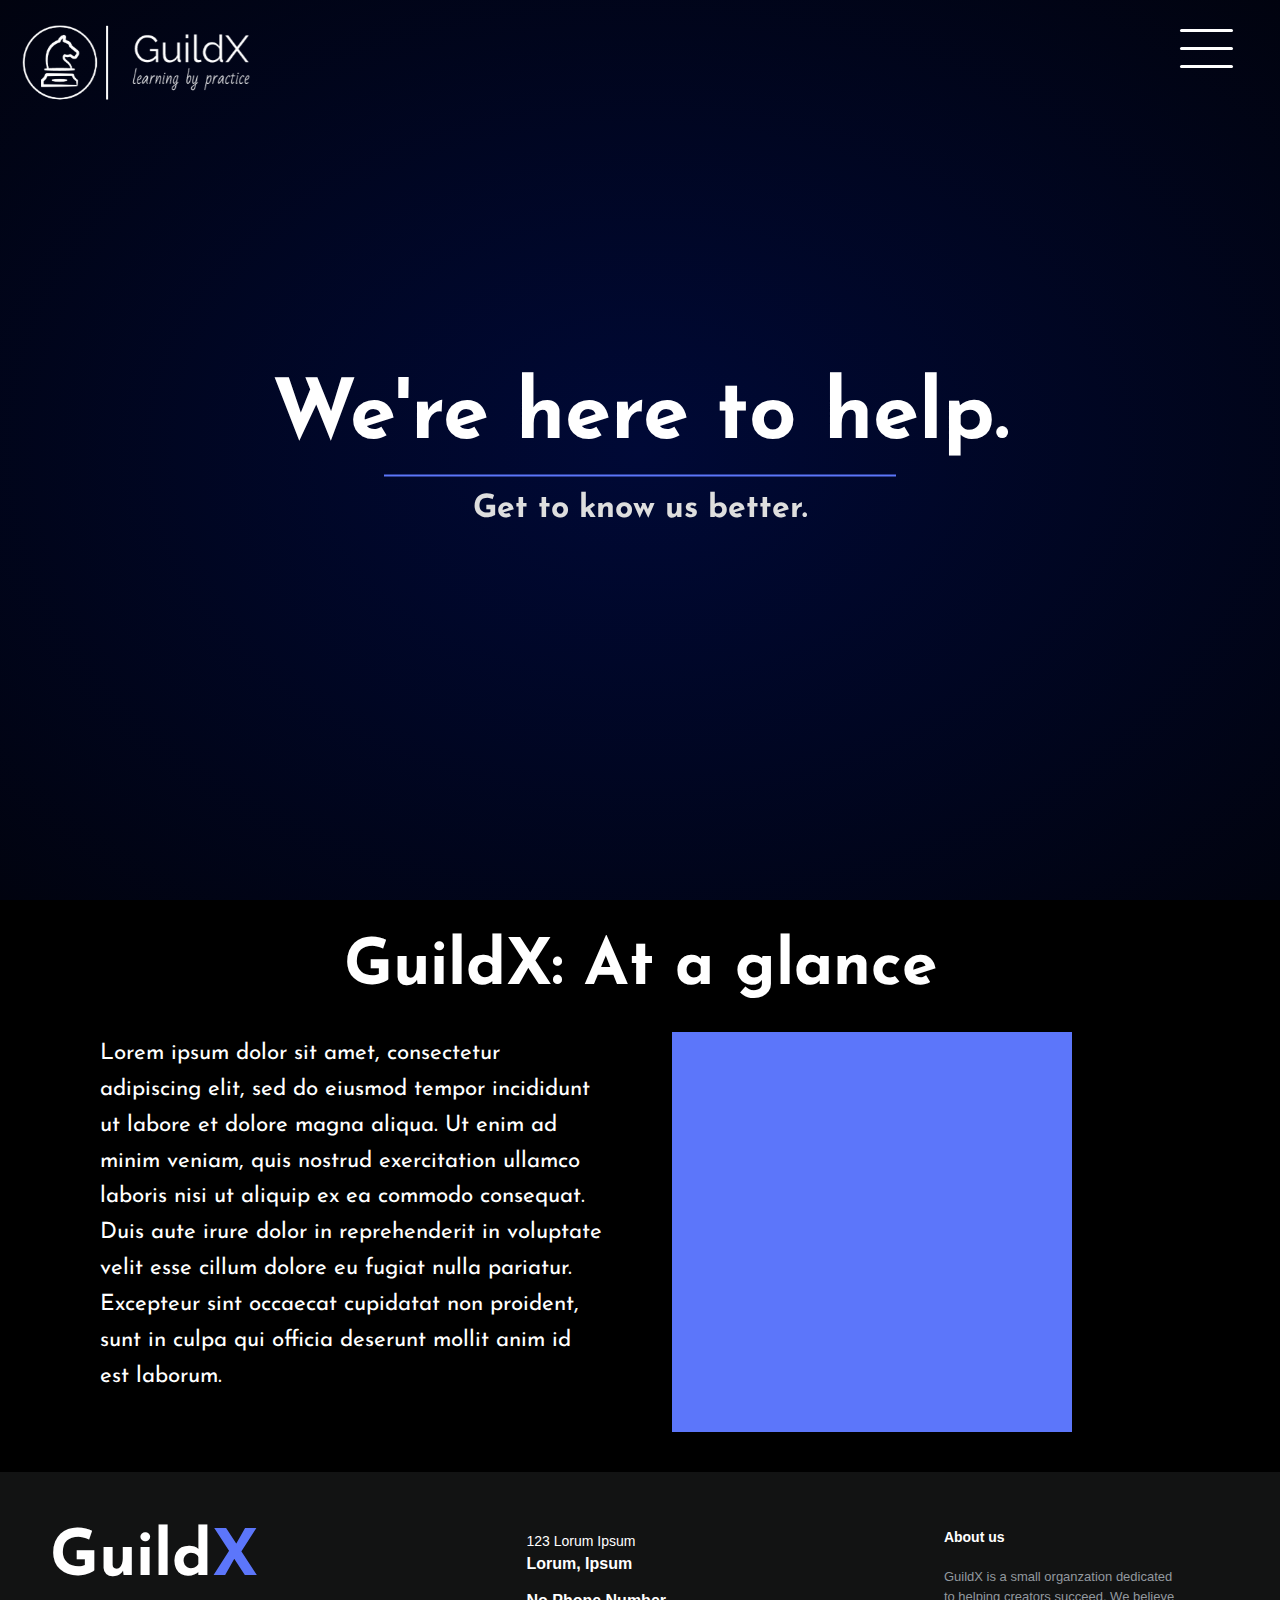
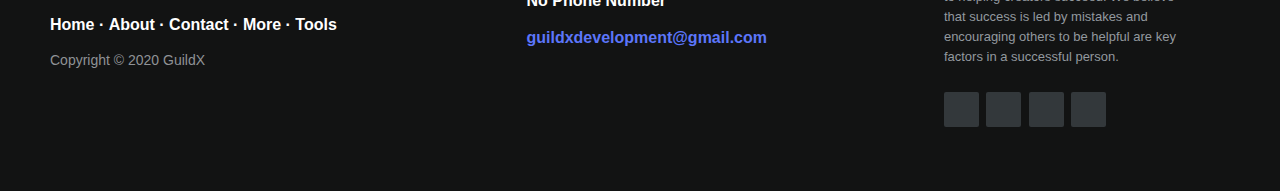
==== commit e0b7b9aa: "Update about.html" ====
--- a/about.html
+++ b/about.html
@@ -50,7 +50,7 @@
             <h2 class="about-title">GuildX: At a glance</h2>
          </div>
          <div class="about-grid">
-            <div class="about-container">
+            <div class="about-container wider">
                <div class="about-text-container">
                   <p class="about-text">
                      Lorem ipsum dolor sit amet, consectetur adipiscing elit,
@@ -65,7 +65,9 @@
                </div>
             </div>
             <div class="about-container">
-                <img src="" class="about-img" />
+               <div class="about-img-container">
+                  <img src="" class="about-img" />
+               </div>
             </div>
          </div>
          </div>
--- a/css/about.css
+++ b/css/about.css
@@ -80,7 +80,7 @@
 .about-title {
   text-align: center;
   font-family: var(--ff-sans);
-  padding: 16px 4px;
+  padding: 4px 4px 16px 4px;
   margin-bottom: 8px;
 }
 
@@ -91,17 +91,62 @@
 }
 
 .about-container {
-  flex: 1 1 400px;
-  flex: 0 1 400px;
-  margin: 8px;
+  flex: 1 1 40%;
+  flex: 0 1 40%;
+  margin: 8px 32px;
 }
 
 .about-text-container {
+  padding: 4px;
+}
+
+.about-img-container {
   width: 400px;
   height: 400px;
-  background-color: var(--clr-accent);
+  overflow: hidden;
+  background: var(--clr-accent);
 }
 
 .about-text {
   margin: 0;
+  font-family: var(--ff-sans);
 }
+
+@media (max-width: 800px) {
+  .about-grid {
+    display: flex;
+    flex-direction: column;
+    justify-content: center;
+  }
+  .about-container {
+    max-width: 80%;
+    margin: 0 auto;
+  }
+  
+  .about-text-container {
+    margin-bottom: 32px;
+  }
+  
+  .about-title {
+    font-size: 4rem;
+  }
+  
+  .about-text {
+    font-size: 1.1rem;
+  }
+
+  .about-img-container {
+    width: 300px;
+    height: 300px;
+  }
+}
+
+@media (max-width: 600px) {
+  .about-title {
+    font-size: 3rem;
+  }
+  
+  .about-text {
+    font-size: 0.9rem;
+  }
+}
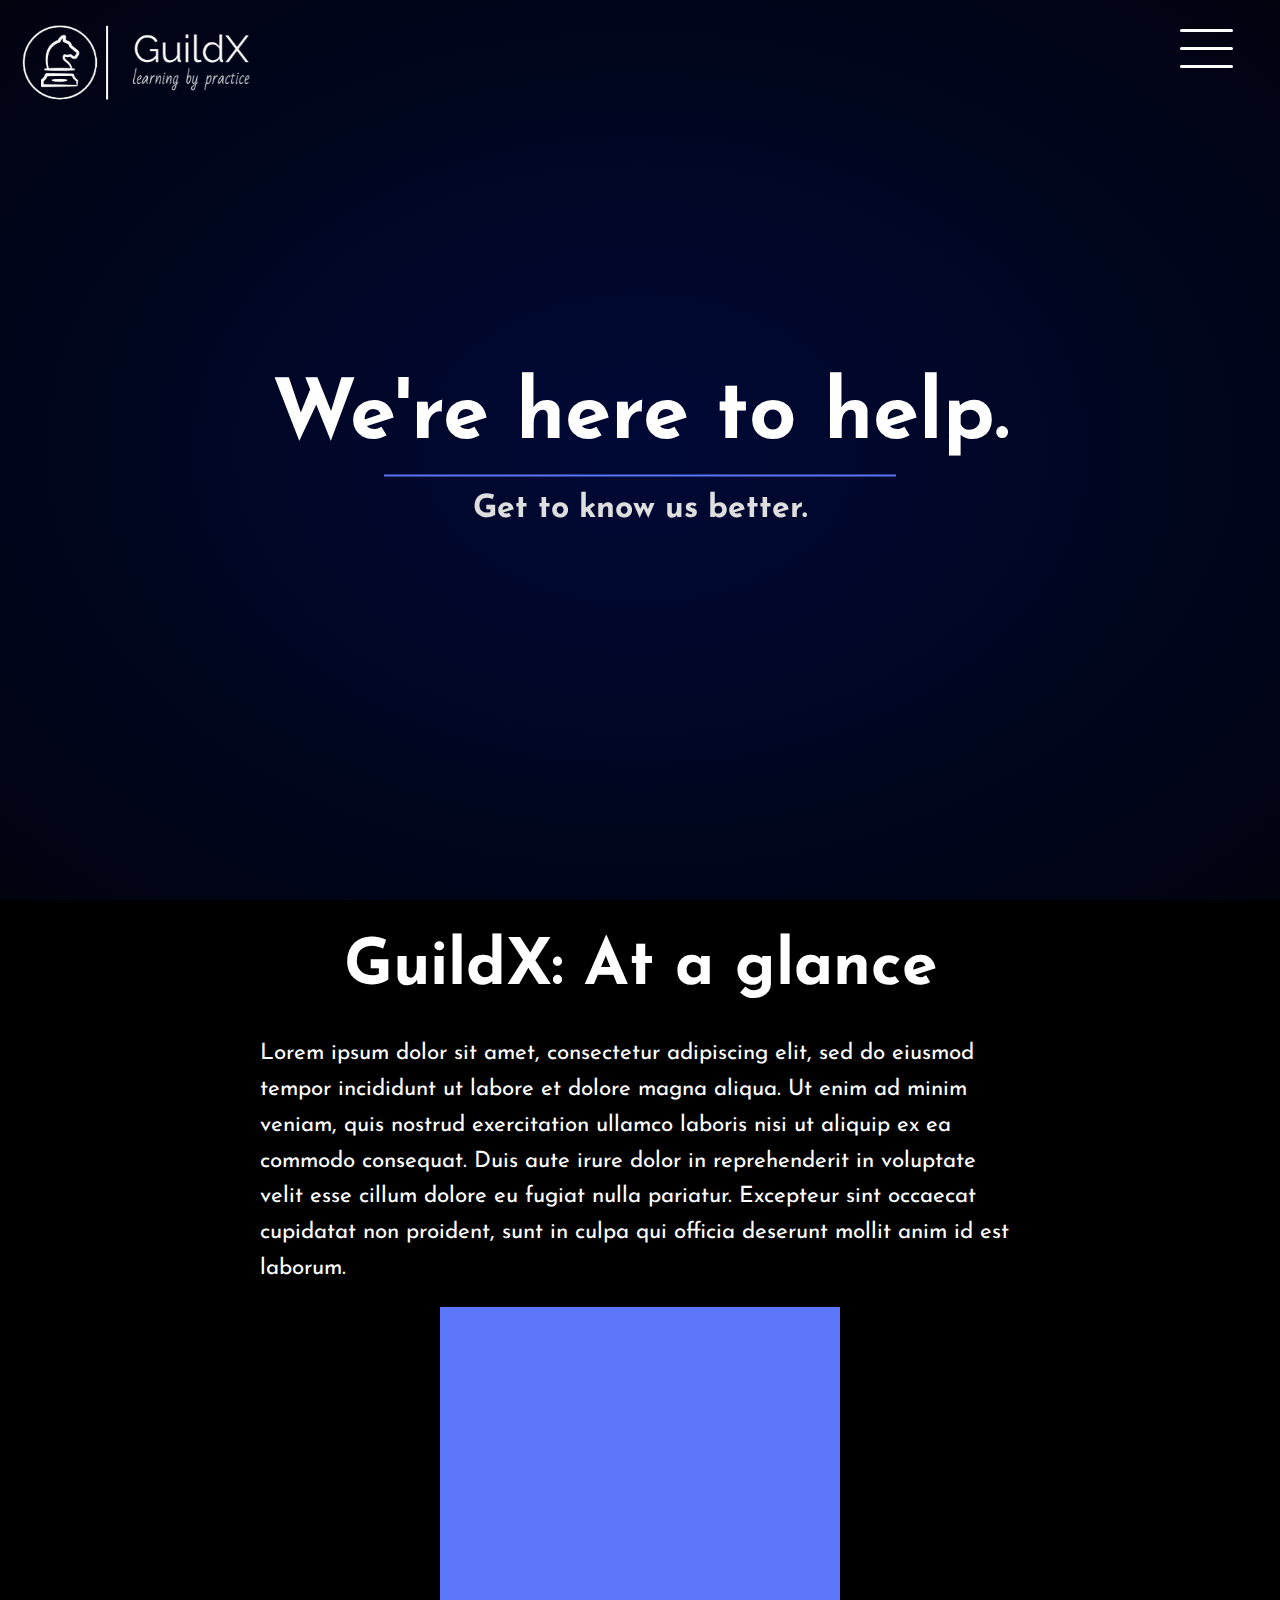
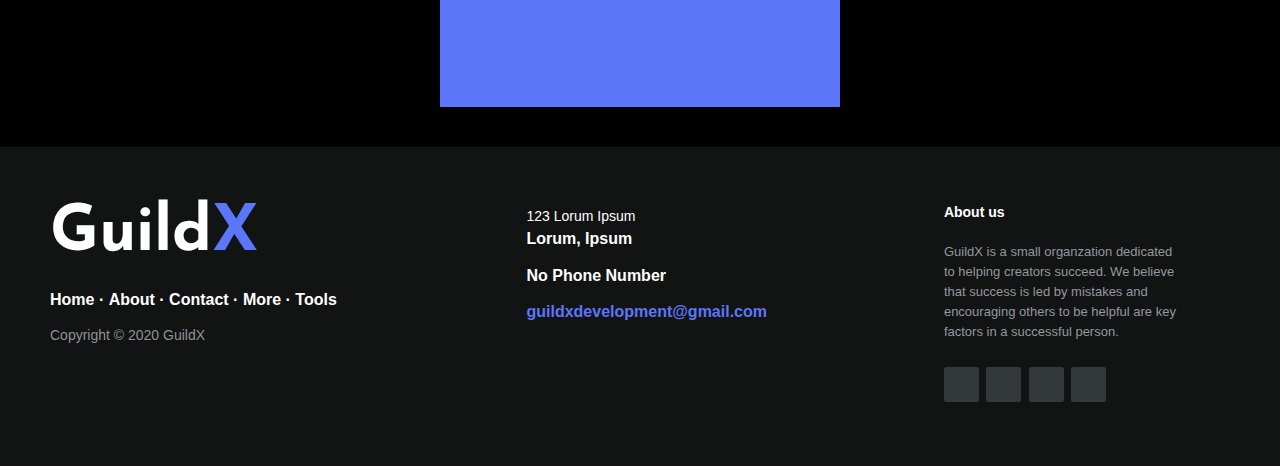
==== commit 86b7f08c: "Update about.html" ====
--- a/about.html
+++ b/about.html
@@ -50,7 +50,7 @@
             <h2 class="about-title">GuildX: At a glance</h2>
          </div>
          <div class="about-grid">
-            <div class="about-container wider">
+            <div class="about-container" id="wider">
                <div class="about-text-container">
                   <p class="about-text">
                      Lorem ipsum dolor sit amet, consectetur adipiscing elit,
--- a/css/about.css
+++ b/css/about.css
@@ -91,9 +91,14 @@
 }
 
 .about-container {
-  flex: 1 1 40%;
-  flex: 0 1 40%;
+  flex: 1 1 30%;
+  flex: 0 1 30%;
   margin: 8px 32px;
+}
+
+#wider {
+  flex: 1 1 60%;
+  flex: 0 1 60%;
 }
 
 .about-text-container {
